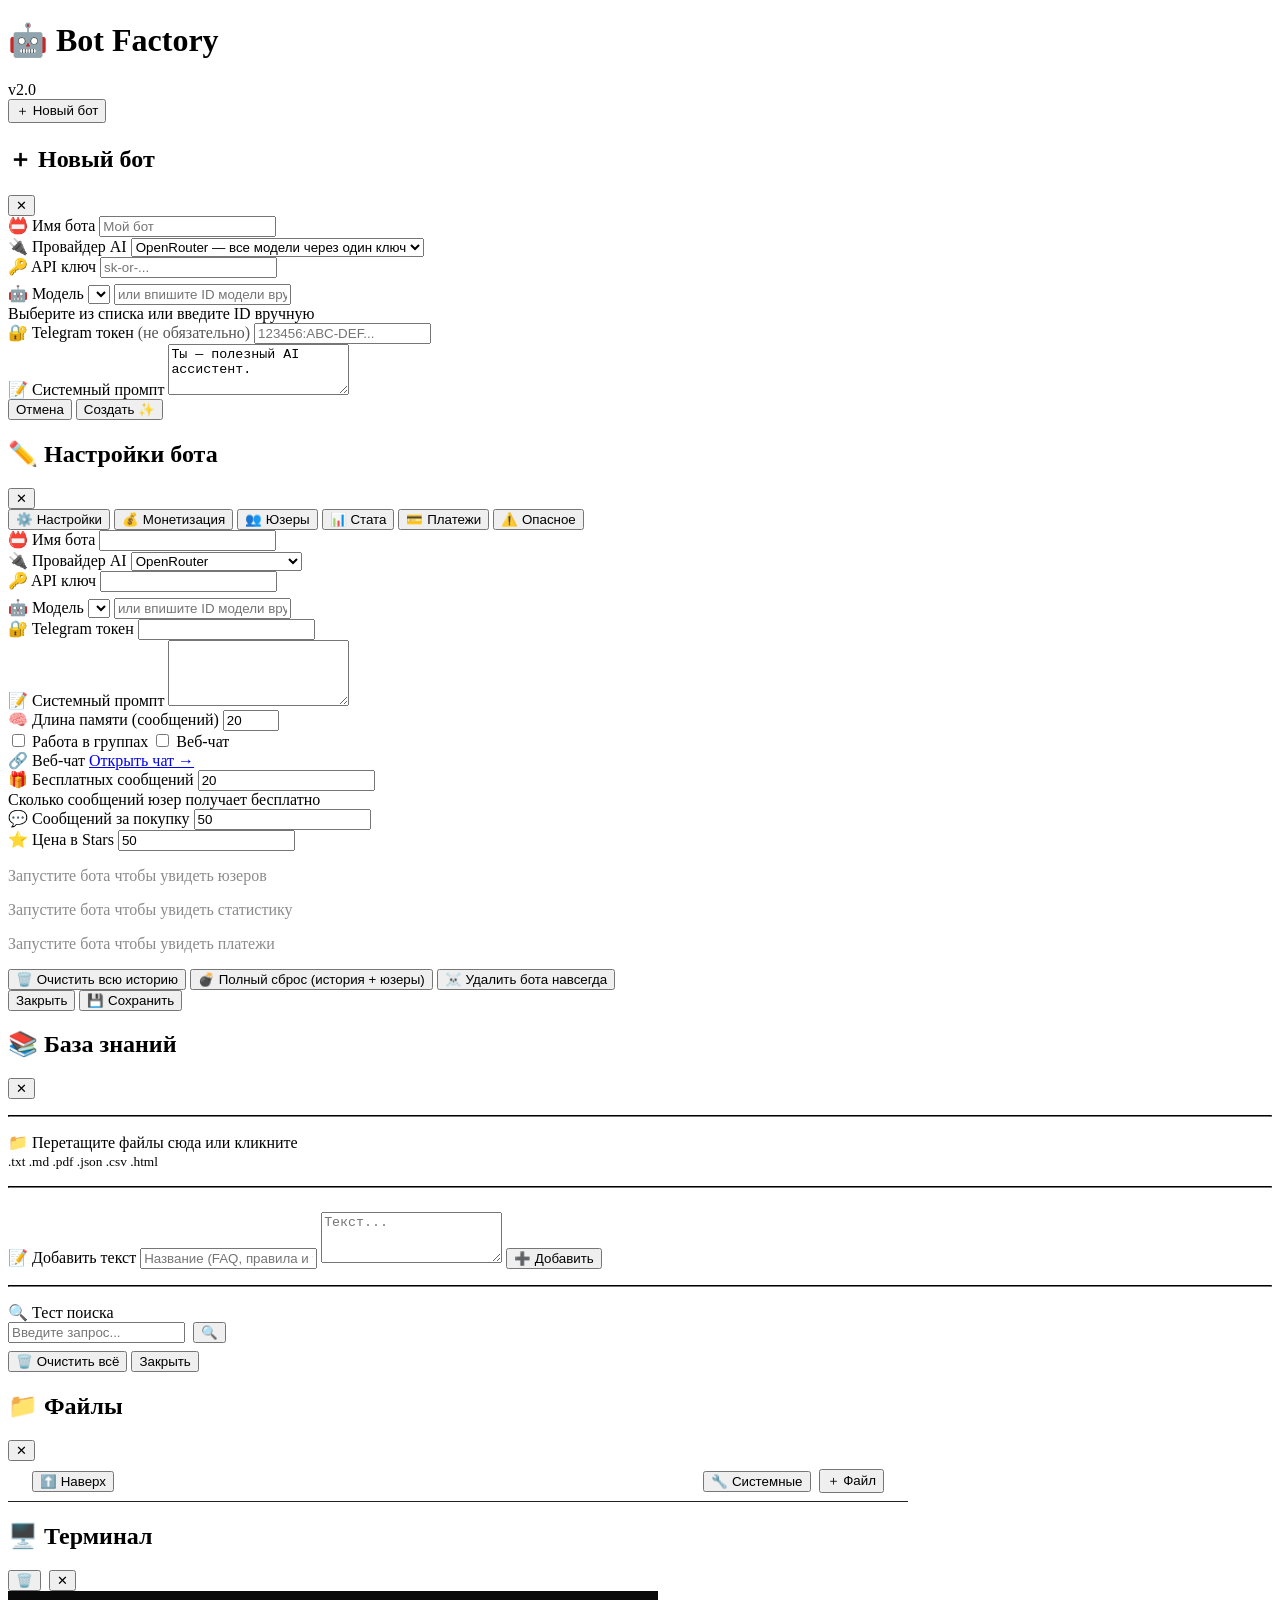
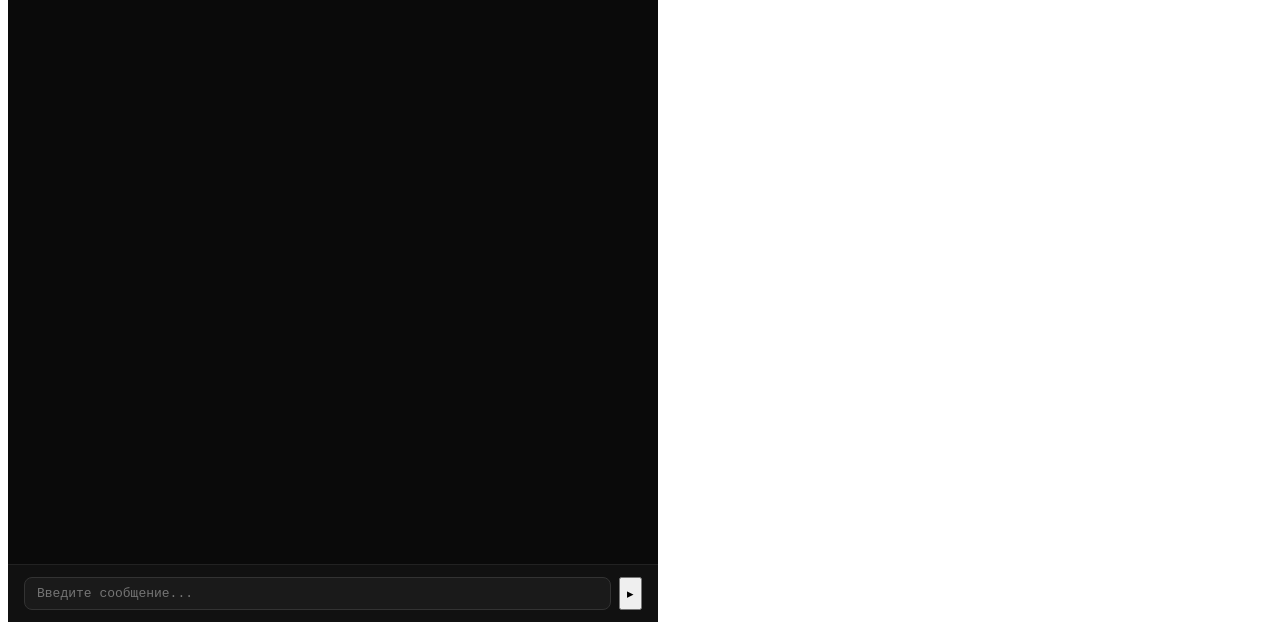
==== web/index.html @ d03a4ebe "add base terminals" ====
<!DOCTYPE html>
<html lang="ru">
<head>
    <meta charset="UTF-8">
    <meta name="viewport" content="width=device-width, initial-scale=1.0">
    <title>Bot Factory</title>
    <link rel="stylesheet" href="/static/style.css">
</head>
<body>

<!-- Шапка -->
<header class="header">
    <div class="header-left">
        <h1>🤖 Bot Factory</h1>
        <span class="version">v2.0</span>
    </div>
    <button class="btn btn-primary" onclick="openCreateModal()">＋ Новый бот</button>
</header>

<!-- Сетка ботов -->
<div class="container">
    <div class="bots-grid" id="botsGrid"></div>
    <div class="empty-state" id="emptyState" style="display:none;">
        <p>🤖 Пока нет ботов</p>
        <p>Нажмите «＋ Новый бот» чтобы начать</p>
    </div>
</div>

<!-- ====================================================
     МОДАЛКА: СОЗДАНИЕ БОТА
     ==================================================== -->
<div class="modal-overlay" id="createModal">
    <div class="modal">
        <div class="modal-header">
            <h2>＋ Новый бот</h2>
            <button class="modal-close" onclick="closeModal('createModal')">✕</button>
        </div>
        <div class="modal-body">
            <div class="form-group">
                <label>📛 Имя бота</label>
                <input type="text" id="newName" placeholder="Мой бот">
            </div>
            <div class="form-group">
                <label>🔌 Провайдер AI</label>
                <select id="newProvider" onchange="onProviderChange('new')">
                    <option value="openrouter">OpenRouter — все модели через один ключ</option>
                    <option value="openai">OpenAI — прямой (GPT-4)</option>
                    <option value="anthropic">Anthropic — прямой (Claude)</option>
                    <option value="deepseek">DeepSeek — прямой</option>
                    <option value="xai">xAI — прямой (Grok)</option>
                    <option value="google">Google AI Studio (Gemini) ⚠️VPN</option>
                    <option value="custom">Свой API (OpenAI-совместимый)</option>
                </select>
            </div>
            <div class="form-group" id="newCustomUrlGroup" style="display:none;">
                <label>🔗 Base URL</label>
                <input type="text" id="newCustomUrl" placeholder="https://your-api.com/v1">
            </div>
            <div class="form-group">
                <label>🔑 API ключ</label>
                <input type="password" id="newApiKey" placeholder="sk-or-...">
            </div>
            <div class="form-group">
                <label>🤖 Модель</label>
                <select id="newModel"></select>
                <input type="text" id="newModelManual" placeholder="или впишите ID модели вручную" style="margin-top:6px;">
                <div class="form-hint">Выберите из списка или введите ID вручную</div>
            </div>
            <div class="form-group">
                <label>🔐 Telegram токен <span style="color:#555;">(не обязательно)</span></label>
                <input type="text" id="newToken" placeholder="123456:ABC-DEF...">
            </div>
            <div class="form-group">
                <label>📝 Системный промпт</label>
                <textarea id="newPrompt" rows="3">Ты — полезный AI ассистент.</textarea>
            </div>
        </div>
        <div class="modal-footer">
            <button class="btn btn-ghost" onclick="closeModal('createModal')">Отмена</button>
            <button class="btn btn-primary" onclick="createBot()">Создать ✨</button>
        </div>
    </div>
</div>

<!-- ====================================================
     МОДАЛКА: РЕДАКТИРОВАНИЕ БОТА
     ==================================================== -->
<div class="modal-overlay" id="editModal">
    <div class="modal modal-wide">
        <div class="modal-header">
            <h2 id="editTitle">✏️ Настройки бота</h2>
            <button class="modal-close" onclick="closeModal('editModal')">✕</button>
        </div>

        <!-- табы -->
        <div class="tabs" id="editTabs">
            <button class="tab active" data-tab="settings" onclick="switchTab('settings')">⚙️ Настройки</button>
            <button class="tab" data-tab="monetization" onclick="switchTab('monetization')">💰 Монетизация</button>
            <button class="tab" data-tab="users" onclick="switchTab('users')">👥 Юзеры</button>
            <button class="tab" data-tab="stats" onclick="switchTab('stats')">📊 Стата</button>
            <button class="tab" data-tab="payments" onclick="switchTab('payments')">💳 Платежи</button>
            <button class="tab" data-tab="danger" onclick="switchTab('danger')">⚠️ Опасное</button>
        </div>

        <!-- ТАБ: НАСТРОЙКИ -->
        <div class="tab-content active" id="tab-settings">
            <div class="form-group">
                <label>📛 Имя бота</label>
                <input type="text" id="editName">
            </div>
            <div class="form-group">
                <label>🔌 Провайдер AI</label>
                <select id="editProvider" onchange="onProviderChange('edit')">
                    <option value="openrouter">OpenRouter</option>
                    <option value="openai">OpenAI</option>
                    <option value="anthropic">Anthropic</option>
                    <option value="deepseek">DeepSeek</option>
                    <option value="xai">xAI (Grok)</option>
                    <option value="google">Google AI Studio ⚠️VPN</option>
                    <option value="custom">Свой API</option>
                </select>
            </div>
            <div class="form-group" id="editCustomUrlGroup" style="display:none;">
                <label>🔗 Base URL</label>
                <input type="text" id="editCustomUrl" placeholder="https://your-api.com/v1">
            </div>
            <div class="form-group">
                <label>🔑 API ключ</label>
                <input type="password" id="editApiKey">
            </div>
            <div class="form-group">
                <label>🤖 Модель</label>
                <select id="editModel"></select>
                <input type="text" id="editModelManual" placeholder="или впишите ID модели вручную" style="margin-top:6px;">
            </div>
            <div class="form-group">
                <label>🔐 Telegram токен</label>
                <input type="text" id="editToken">
            </div>
            <div class="form-group">
                <label>📝 Системный промпт</label>
                <textarea id="editPrompt" rows="4"></textarea>
            </div>
            <div class="form-group">
                <label>🧠 Длина памяти (сообщений)</label>
                <input type="number" id="editMaxHistory" min="1" max="100" value="20">
            </div>
            <div class="form-row">
                <label class="toggle-label">
                    <input type="checkbox" id="editGroups">
                    <span class="toggle-slider"></span>
                    Работа в группах
                </label>
                <label class="toggle-label">
                    <input type="checkbox" id="editWebChat">
                    <span class="toggle-slider"></span>
                    Веб-чат
                </label>
            </div>
            <div class="form-group">
                <label>🔗 Веб-чат</label>
                <a id="webChatLink" href="#" target="_blank" class="web-chat-link">Открыть чат →</a>
            </div>
        </div>

        <!-- ТАБ: МОНЕТИЗАЦИЯ -->
        <div class="tab-content" id="tab-monetization">
            <div class="form-group">
                <label>🎁 Бесплатных сообщений</label>
                <input type="number" id="editFreeMessages" min="0" value="20">
                <div class="form-hint">Сколько сообщений юзер получает бесплатно</div>
            </div>
            <div class="form-group">
                <label>💬 Сообщений за покупку</label>
                <input type="number" id="editMsgPerPurchase" min="1" value="50">
            </div>
            <div class="form-group">
                <label>⭐ Цена в Stars</label>
                <input type="number" id="editStarsPrice" min="1" value="50">
            </div>
        </div>

        <!-- ТАБ: ЮЗЕРЫ -->
        <div class="tab-content" id="tab-users">
            <div id="usersContent">
                <p style="color:#8b8b8b;">Запустите бота чтобы увидеть юзеров</p>
            </div>
        </div>

        <!-- ТАБ: СТАТИСТИКА -->
        <div class="tab-content" id="tab-stats">
            <div class="stats-grid" id="statsGrid">
                <p style="color:#8b8b8b;">Запустите бота чтобы увидеть статистику</p>
            </div>
        </div>

        <!-- ТАБ: ПЛАТЕЖИ -->
        <div class="tab-content" id="tab-payments">
            <div id="paymentsTable">
                <p style="color:#8b8b8b;">Запустите бота чтобы увидеть платежи</p>
            </div>
        </div>

        <!-- ТАБ: ОПАСНАЯ ЗОНА -->
        <div class="tab-content" id="tab-danger">
            <div class="danger-zone">
                <button class="btn btn-danger" onclick="clearHistory()">🗑️ Очистить всю историю</button>
                <button class="btn btn-danger" onclick="resetBot()">💣 Полный сброс (история + юзеры)</button>
                <button class="btn btn-danger" onclick="deleteBot()">☠️ Удалить бота навсегда</button>
            </div>
        </div>

        <div class="modal-footer">
            <button class="btn btn-ghost" onclick="closeModal('editModal')">Закрыть</button>
            <button class="btn btn-primary" onclick="saveBot()">💾 Сохранить</button>
        </div>
    </div>
</div>

<!-- ====================================================
     МОДАЛКА: БАЗА ЗНАНИЙ (RAG)
     ==================================================== -->
<div class="modal-overlay" id="knowledgeModal">
    <div class="modal modal-wide">
        <div class="modal-header">
            <h2 id="knowledgeTitle">📚 База знаний</h2>
            <button class="modal-close" onclick="closeModal('knowledgeModal')">✕</button>
        </div>
        <div class="modal-body">
            <div id="knowledgeList"></div>

            <hr style="border-color:#222; margin:16px 0;">

            <div class="upload-zone" ondrop="handleDrop(event)" ondragover="event.preventDefault()" onclick="triggerFileUpload()">
                📁 Перетащите файлы сюда или кликните
                <br><small>.txt .md .pdf .json .csv .html</small>
                <input type="file" id="knowledgeFileInput" multiple hidden accept=".txt,.md,.pdf,.json,.csv,.html" onchange="handleFileUpload(event)">
            </div>

            <hr style="border-color:#222; margin:16px 0;">

            <div class="form-group">
                <label>📝 Добавить текст</label>
                <input type="text" id="knowledgeTextName" placeholder="Название (FAQ, правила и т.д.)">
                <textarea id="knowledgeTextContent" rows="3" placeholder="Текст..." style="margin-top:8px;"></textarea>
                <button class="btn btn-primary btn-sm" onclick="addKnowledgeText()" style="margin-top:8px;">➕ Добавить</button>
            </div>

            <hr style="border-color:#222; margin:16px 0;">

            <div class="form-group">
                <label>🔍 Тест поиска</label>
                <div style="display:flex; gap:8px;">
                    <input type="text" id="knowledgeSearchQuery" placeholder="Введите запрос...">
                    <button class="btn btn-ghost btn-sm" onclick="testSearch()">🔍</button>
                </div>
                <div id="knowledgeSearchResults" style="margin-top:8px;"></div>
            </div>
        </div>
        <div class="modal-footer">
            <button class="btn btn-danger btn-sm" onclick="clearKnowledge()">🗑️ Очистить всё</button>
            <button class="btn btn-ghost" onclick="closeModal('knowledgeModal')">Закрыть</button>
        </div>
    </div>
</div>

<!-- ====================================================
     МОДАЛКА: ФАЙЛОВЫЙ МЕНЕДЖЕР
     ==================================================== -->
<div class="modal-overlay" id="filesModal">
    <div class="modal modal-wide" style="max-width:900px;">
        <div class="modal-header">
            <h2 id="filesTitle">📁 Файлы</h2>
            <button class="modal-close" onclick="closeModal('filesModal')">✕</button>
        </div>

        <!-- навигация -->
        <div style="padding:8px 24px; display:flex; gap:8px; align-items:center; border-bottom:1px solid #222;">
            <button class="btn btn-ghost btn-sm" onclick="filesGoUp()">⬆️ Наверх</button>
            <span id="filesPath" style="color:#555; font-size:12px; flex:1;"></span>
            <button class="btn btn-ghost btn-sm" onclick="filesToggleSystem()">🔧 Системные</button>
            <button class="btn btn-primary btn-sm" onclick="filesNewFile()">＋ Файл</button>
        </div>

        <div class="modal-body" style="padding:0;">
            <!-- список файлов -->
            <div id="filesList" style="max-height:300px; overflow-y:auto;"></div>

            <!-- редактор -->
            <div id="fileEditor" style="display:none; border-top:1px solid #222;">
                <div style="padding:8px 16px; display:flex; justify-content:space-between; align-items:center; background:#111;">
                    <span id="fileEditorName" style="color:#646cff; font-size:13px; font-weight:600;"></span>
                    <div style="display:flex; gap:8px;">
                        <button class="btn btn-ghost btn-sm" onclick="fileEditorClose()">✕ Закрыть</button>
                        <button class="btn btn-primary btn-sm" id="fileEditorSaveBtn" onclick="fileEditorSave()">💾 Сохранить</button>
                    </div>
                </div>
                <textarea id="fileEditorContent" style="
                    width:100%; min-height:300px; max-height:500px;
                    background:#0a0a0a; color:#e0e0e0; border:none;
                    padding:12px 16px; font-family:'Fira Code',monospace; font-size:13px;
                    line-height:1.6; resize:vertical; outline:none;
                    tab-size:4;
                "></textarea>
            </div>
        </div>
    </div>
</div>

<!-- ====================================================
     МОДАЛКА: ТЕРМИНАЛ (чат с ботом в панели)
     ==================================================== -->
<div class="modal-overlay" id="terminalModal">
    <div class="modal" style="max-width:650px; height:80vh; display:flex; flex-direction:column;">
        <div class="modal-header" style="flex-shrink:0;">
            <h2 id="terminalTitle">🖥️ Терминал</h2>
            <div style="display:flex; gap:8px; align-items:center;">
                <button class="btn btn-ghost btn-sm" onclick="terminalClear()">🗑️</button>
                <button class="modal-close" onclick="closeModal('terminalModal')">✕</button>
            </div>
        </div>

        <!-- сообщения -->
        <div id="terminalMessages" style="
            flex:1; overflow-y:auto; padding:12px 16px;
            font-family:'Fira Code',monospace; font-size:13px;
            background:#0a0a0a; line-height:1.6;
        "></div>

        <!-- ввод -->
        <div style="padding:12px 16px; border-top:1px solid #222; display:flex; gap:8px; flex-shrink:0; background:#111;">
            <input type="text" id="terminalInput" placeholder="Введите сообщение..."
                   onkeydown="if(event.key==='Enter')terminalSend()"
                   style="flex:1; padding:8px 12px; border-radius:8px; border:1px solid #333;
                          background:#1a1a1a; color:#fff; font-family:'Fira Code',monospace; font-size:13px;">
            <button class="btn btn-primary btn-sm" onclick="terminalSend()">▸</button>
        </div>
    </div>
</div>

<!-- Тосты -->
<div class="toasts" id="toasts"></div>

<script src="/static/app.js"></script>

</body>
</html>
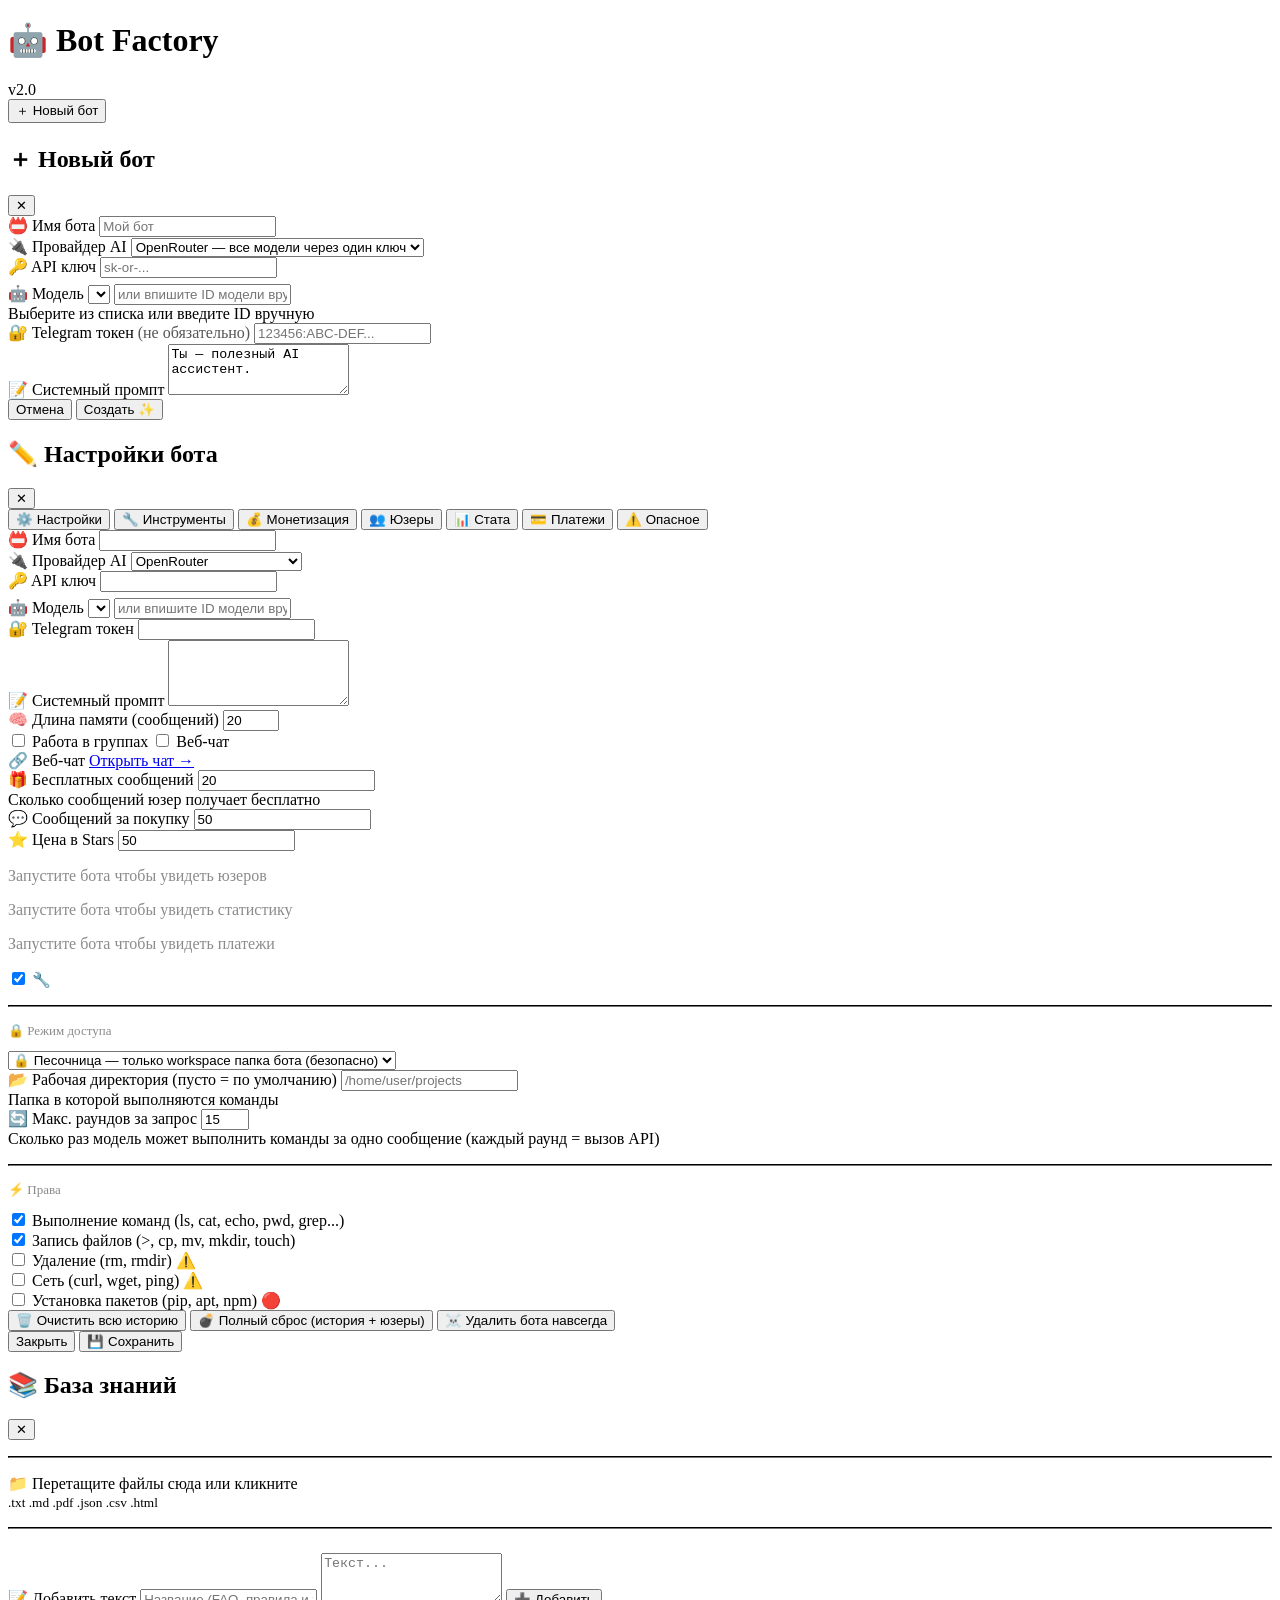
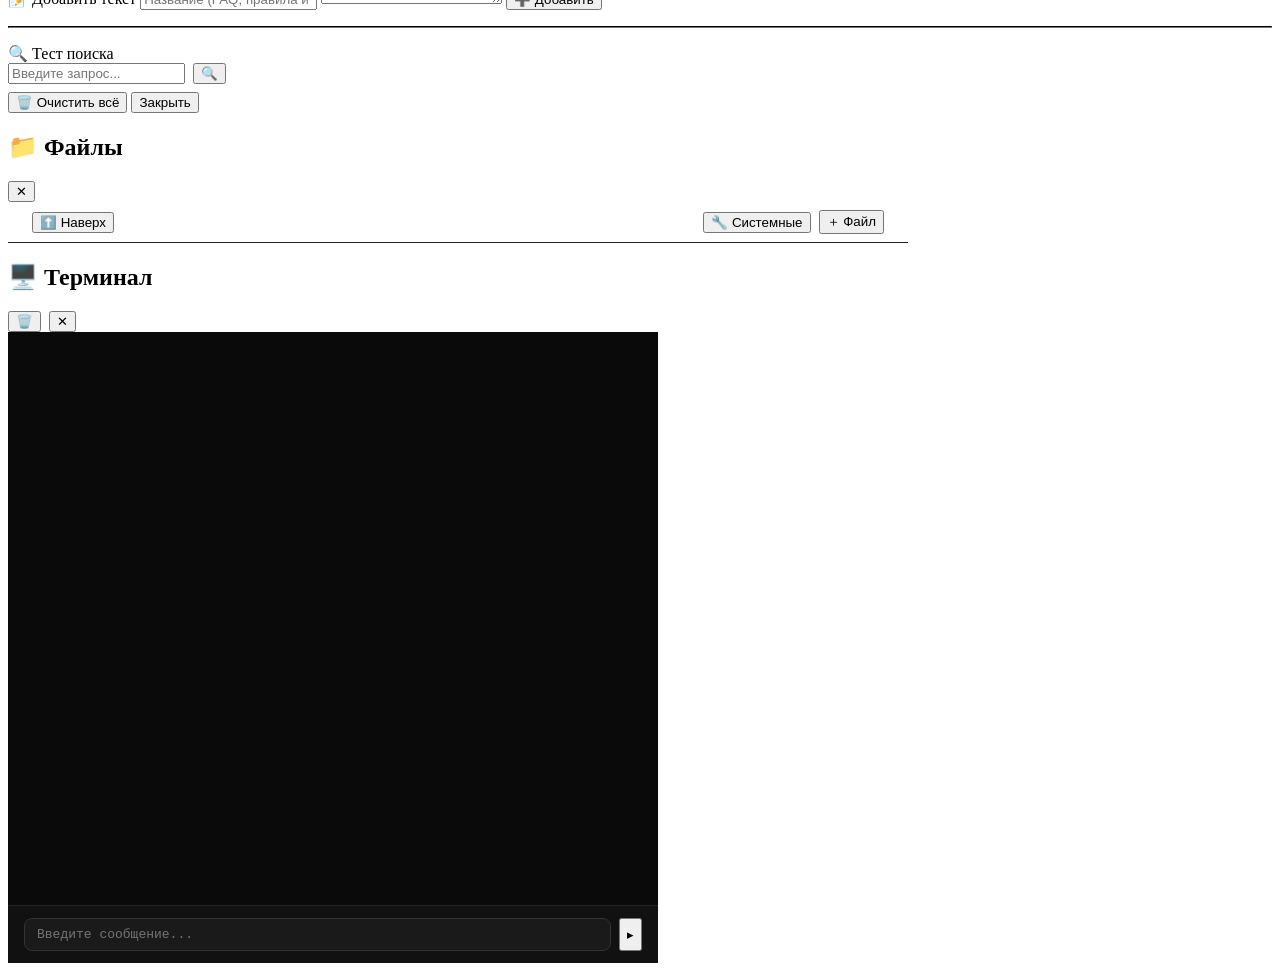
==== commit 1e01343a: "v2.1: AI агент с bash терминалом, файловый менеджер, режимы доступа" ====
--- a/web/index.html
+++ b/web/index.html
@@ -95,6 +95,7 @@
         <!-- табы -->
         <div class="tabs" id="editTabs">
             <button class="tab active" data-tab="settings" onclick="switchTab('settings')">⚙️ Настройки</button>
+            <button class="tab" data-tab="tools" onclick="switchTab('tools')">🔧 Инструменты</button>
             <button class="tab" data-tab="monetization" onclick="switchTab('monetization')">💰 Монетизация</button>
             <button class="tab" data-tab="users" onclick="switchTab('users')">👥 Юзеры</button>
             <button class="tab" data-tab="stats" onclick="switchTab('stats')">📊 Стата</button>
@@ -198,6 +199,80 @@
         <div class="tab-content" id="tab-payments">
             <div id="paymentsTable">
                 <p style="color:#8b8b8b;">Запустите бота чтобы увидеть платежи</p>
+            </div>
+        </div>
+
+                <!-- ТАБ: ИНСТРУМЕНТЫ -->
+        <div class="tab-content" id="tab-tools">
+            <div class="form-group">
+                <label class="toggle-label" style="font-size:15px; color:#fff;">
+                    <input type="checkbox" id="editToolsEnabled" checked>
+                    <span class="toggle-slider"></span>
+                    🔧 Терминал — выполнение bash команд
+                </label>
+            </div>
+
+            <hr style="border-color:#222; margin:16px 0;">
+            <p style="color:#8b8b8b; font-size:13px; margin-bottom:12px;">🔒 Режим доступа</p>
+
+            <div class="form-group">
+                <select id="editAccessMode">
+                    <option value="sandbox">🔒 Песочница — только workspace папка бота (безопасно)</option>
+                    <option value="project">📁 Проект — папка bot-factory</option>
+                    <option value="full">🖥️ Полный доступ — весь ПК (для ассистента)</option>
+                    <option value="custom">📌 Кастомный — указать папки вручную</option>
+                </select>
+            </div>
+
+            <div class="form-group">
+                <label>📂 Рабочая директория (пусто = по умолчанию)</label>
+                <input type="text" id="editWorkingDirectory" placeholder="/home/user/projects">
+                <div class="form-hint">Папка в которой выполняются команды</div>
+            </div>
+
+            <div class="form-group">
+                <label>🔄 Макс. раундов за запрос</label>
+                <input type="number" id="editMaxToolRounds" value="15" min="1" max="50">
+                <div class="form-hint">Сколько раз модель может выполнить команды за одно сообщение (каждый раунд = вызов API)</div>
+            </div>
+
+            <hr style="border-color:#222; margin:16px 0;">
+            <p style="color:#8b8b8b; font-size:13px; margin-bottom:12px;">⚡ Права</p>
+
+            <div class="tool-row">
+                <label class="toggle-label">
+                    <input type="checkbox" id="perm_execute_commands" checked>
+                    <span class="toggle-slider"></span>
+                    Выполнение команд (ls, cat, echo, pwd, grep...)
+                </label>
+            </div>
+            <div class="tool-row">
+                <label class="toggle-label">
+                    <input type="checkbox" id="perm_write_files" checked>
+                    <span class="toggle-slider"></span>
+                    Запись файлов (>, cp, mv, mkdir, touch)
+                </label>
+            </div>
+            <div class="tool-row">
+                <label class="toggle-label">
+                    <input type="checkbox" id="perm_delete_files">
+                    <span class="toggle-slider"></span>
+                    Удаление (rm, rmdir) ⚠️
+                </label>
+            </div>
+            <div class="tool-row">
+                <label class="toggle-label">
+                    <input type="checkbox" id="perm_network">
+                    <span class="toggle-slider"></span>
+                    Сеть (curl, wget, ping) ⚠️
+                </label>
+            </div>
+            <div class="tool-row">
+                <label class="toggle-label">
+                    <input type="checkbox" id="perm_install_packages">
+                    <span class="toggle-slider"></span>
+                    Установка пакетов (pip, apt, npm) 🔴
+                </label>
             </div>
         </div>
 
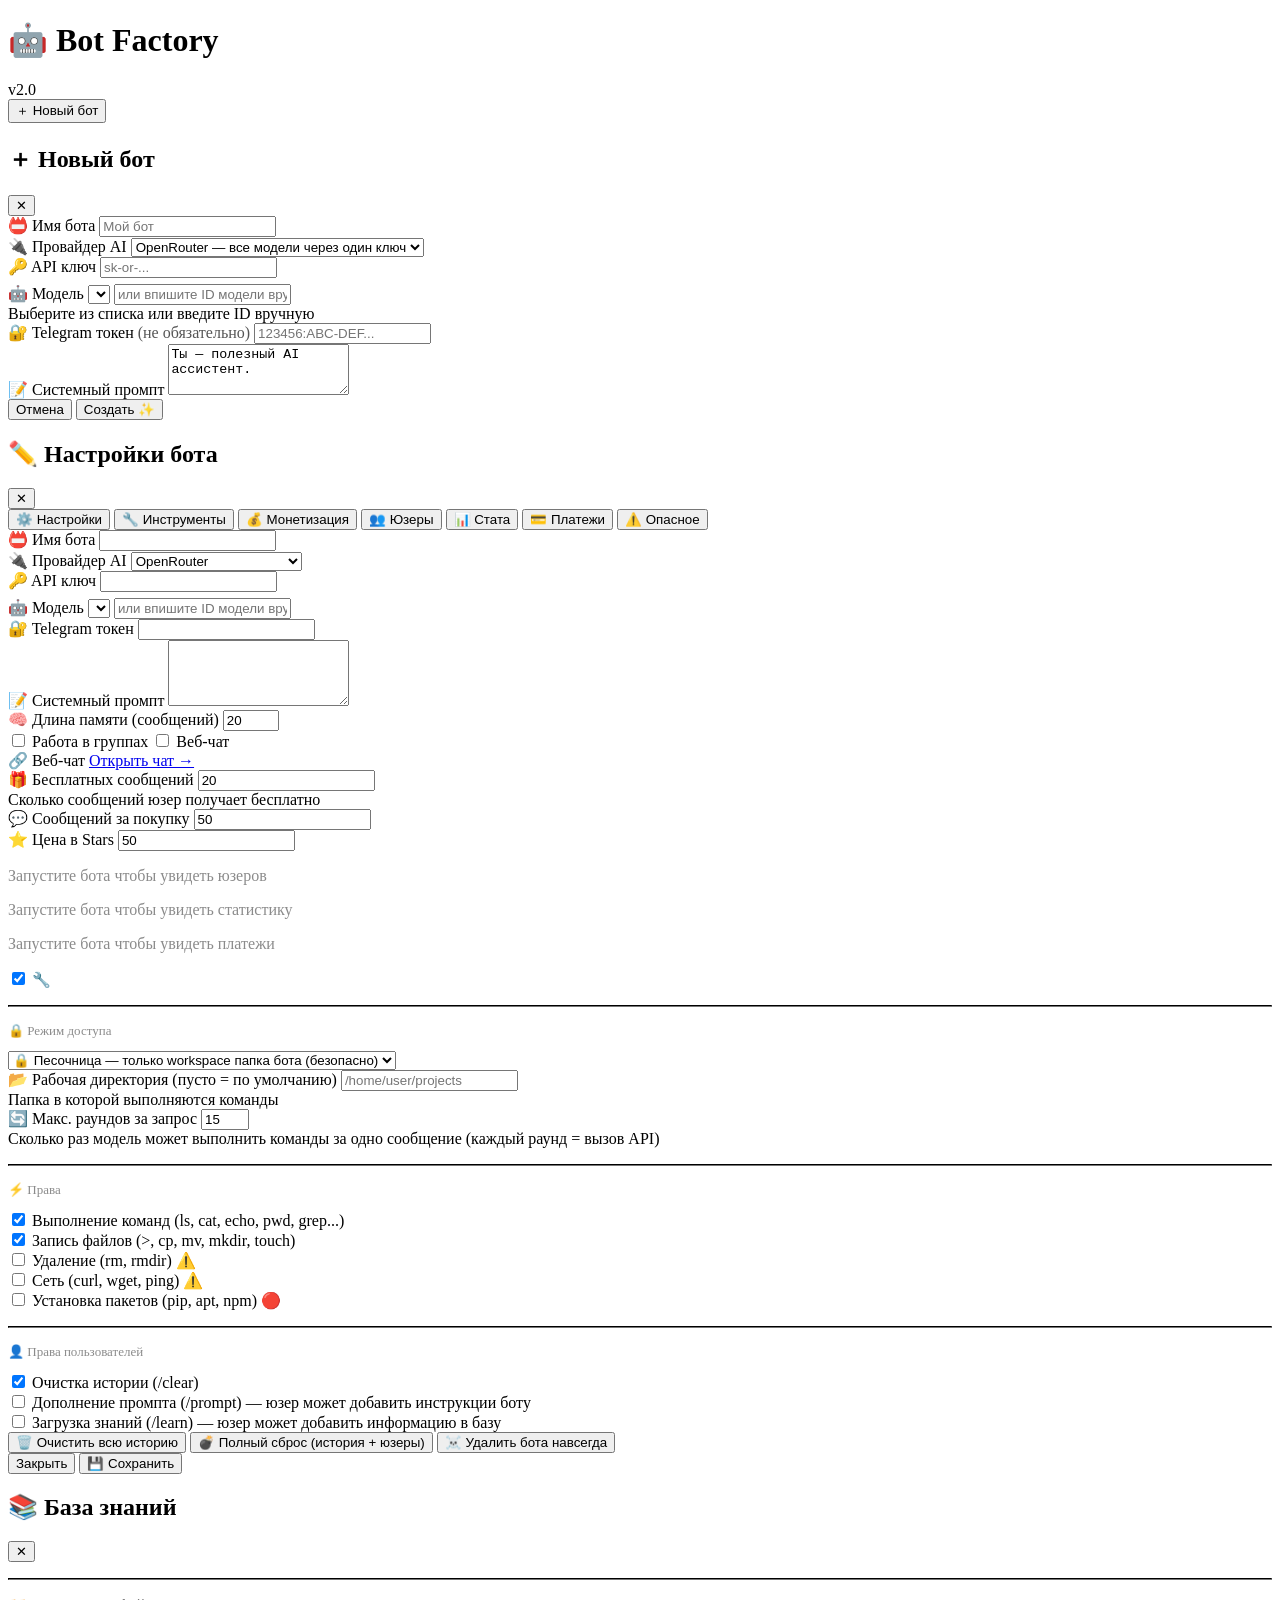
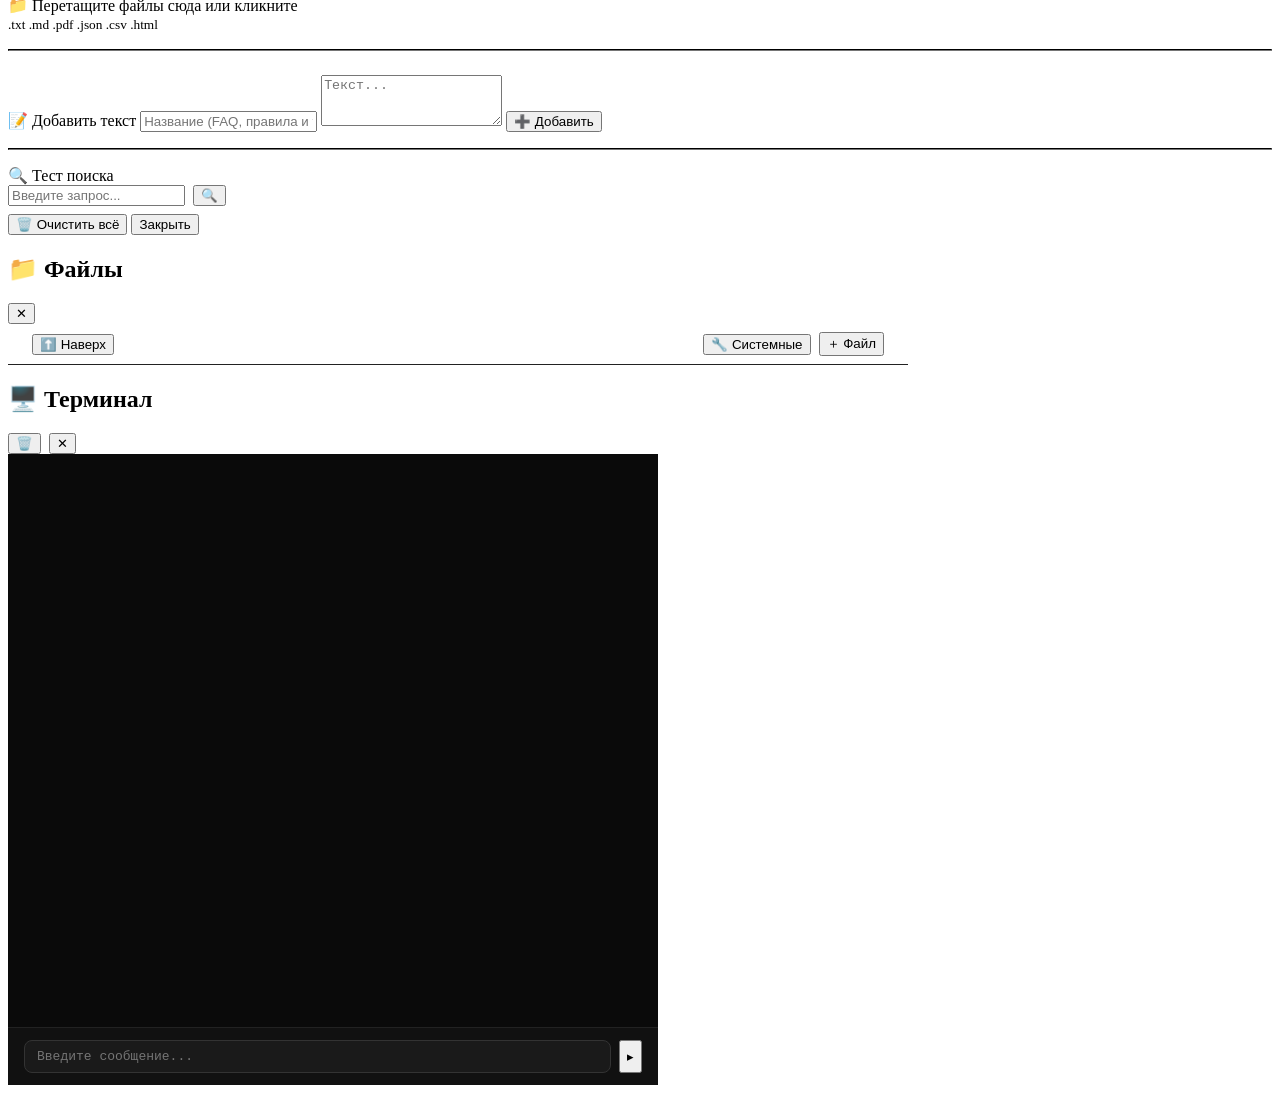
==== commit 538b4b33: "client sis prompt and knowlege" ====
--- a/web/index.html
+++ b/web/index.html
@@ -272,6 +272,30 @@
                     <input type="checkbox" id="perm_install_packages">
                     <span class="toggle-slider"></span>
                     Установка пакетов (pip, apt, npm) 🔴
+                </label>
+            </div>
+             <hr style="border-color:#222; margin:16px 0;">
+            <p style="color:#8b8b8b; font-size:13px; margin-bottom:12px;">👤 Права пользователей</p>
+
+            <div class="tool-row">
+                <label class="toggle-label">
+                    <input type="checkbox" id="perm_user_can_clear_history" checked>
+                    <span class="toggle-slider"></span>
+                    Очистка истории (/clear)
+                </label>
+            </div>
+            <div class="tool-row">
+                <label class="toggle-label">
+                    <input type="checkbox" id="perm_user_can_add_prompt">
+                    <span class="toggle-slider"></span>
+                    Дополнение промпта (/prompt) — юзер может добавить инструкции боту
+                </label>
+            </div>
+            <div class="tool-row">
+                <label class="toggle-label">
+                    <input type="checkbox" id="perm_user_can_add_knowledge">
+                    <span class="toggle-slider"></span>
+                    Загрузка знаний (/learn) — юзер может добавить информацию в базу
                 </label>
             </div>
         </div>
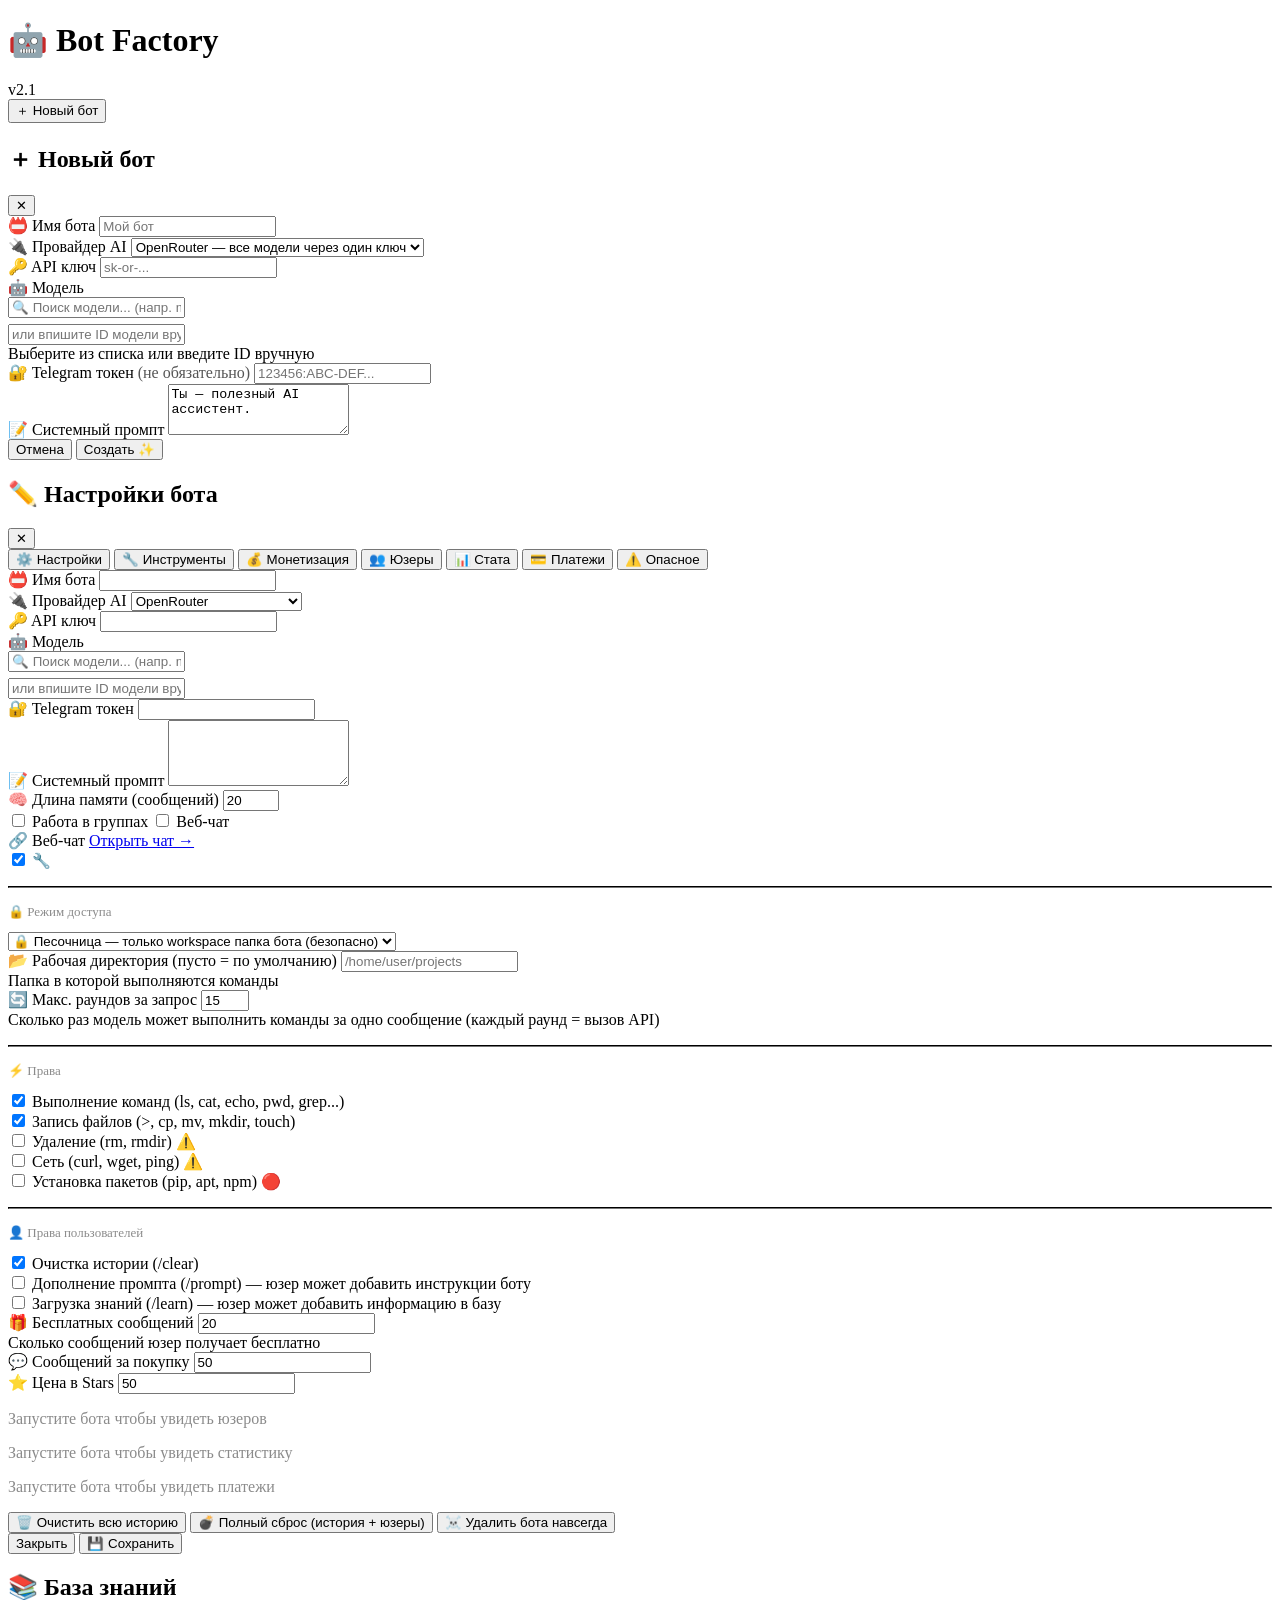
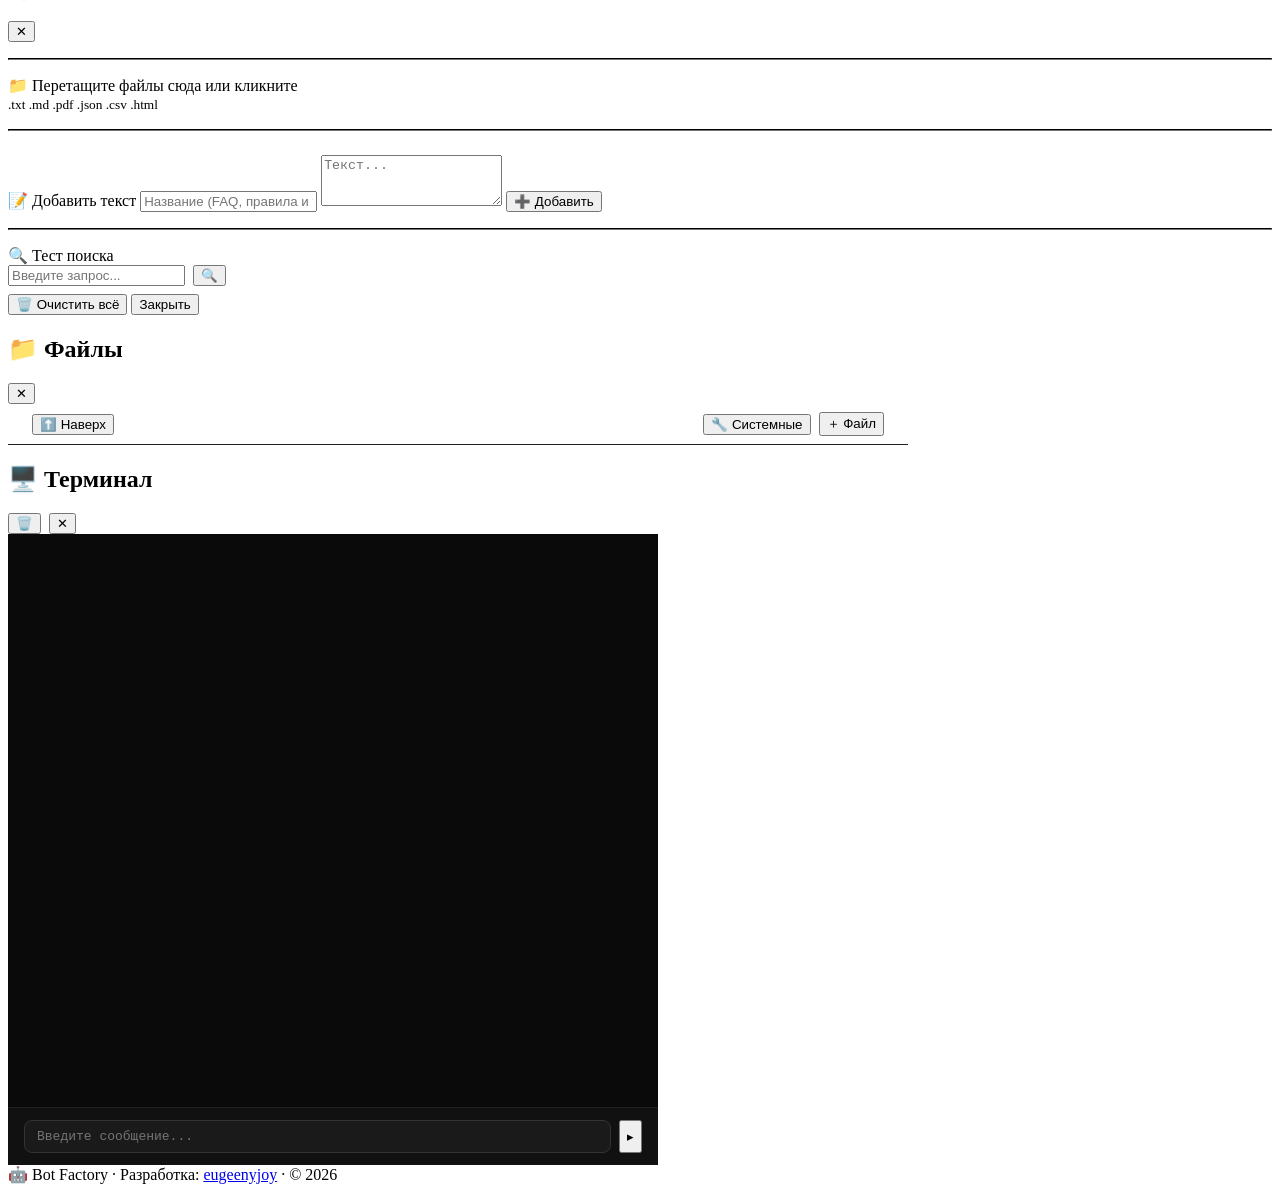
==== commit 626e0c98: "model search + footer" ====
--- a/web/index.html
+++ b/web/index.html
@@ -12,7 +12,7 @@
 <header class="header">
     <div class="header-left">
         <h1>🤖 Bot Factory</h1>
-        <span class="version">v2.0</span>
+        <span class="version">v2.1</span>
     </div>
     <button class="btn btn-primary" onclick="openCreateModal()">＋ Новый бот</button>
 </header>
@@ -62,7 +62,16 @@
             </div>
             <div class="form-group">
                 <label>🤖 Модель</label>
-                <select id="newModel"></select>
+                <div class="model-search-wrap" id="newModelWrap">
+                    <input type="text" id="newModelSearch" class="model-search-input"
+                           placeholder="🔍 Поиск модели... (напр. mistral, gpt, claude)"
+                           autocomplete="off"
+                           onfocus="modelSearchOpen('new')"
+                           oninput="modelSearchFilter('new')">
+                    <input type="hidden" id="newModelValue">
+                    <div class="model-search-selected" id="newModelSelected"></div>
+                    <div class="model-search-dropdown" id="newModelDropdown"></div>
+                </div>
                 <input type="text" id="newModelManual" placeholder="или впишите ID модели вручную" style="margin-top:6px;">
                 <div class="form-hint">Выберите из списка или введите ID вручную</div>
             </div>
@@ -131,7 +140,16 @@
             </div>
             <div class="form-group">
                 <label>🤖 Модель</label>
-                <select id="editModel"></select>
+                <div class="model-search-wrap" id="editModelWrap">
+                    <input type="text" id="editModelSearch" class="model-search-input"
+                           placeholder="🔍 Поиск модели... (напр. mistral, gpt, claude)"
+                           autocomplete="off"
+                           onfocus="modelSearchOpen('edit')"
+                           oninput="modelSearchFilter('edit')">
+                    <input type="hidden" id="editModelValue">
+                    <div class="model-search-selected" id="editModelSelected"></div>
+                    <div class="model-search-dropdown" id="editModelDropdown"></div>
+                </div>
                 <input type="text" id="editModelManual" placeholder="или впишите ID модели вручную" style="margin-top:6px;">
             </div>
             <div class="form-group">
@@ -164,51 +182,13 @@
             </div>
         </div>
 
-        <!-- ТАБ: МОНЕТИЗАЦИЯ -->
-        <div class="tab-content" id="tab-monetization">
-            <div class="form-group">
-                <label>🎁 Бесплатных сообщений</label>
-                <input type="number" id="editFreeMessages" min="0" value="20">
-                <div class="form-hint">Сколько сообщений юзер получает бесплатно</div>
-            </div>
-            <div class="form-group">
-                <label>💬 Сообщений за покупку</label>
-                <input type="number" id="editMsgPerPurchase" min="1" value="50">
-            </div>
-            <div class="form-group">
-                <label>⭐ Цена в Stars</label>
-                <input type="number" id="editStarsPrice" min="1" value="50">
-            </div>
-        </div>
-
-        <!-- ТАБ: ЮЗЕРЫ -->
-        <div class="tab-content" id="tab-users">
-            <div id="usersContent">
-                <p style="color:#8b8b8b;">Запустите бота чтобы увидеть юзеров</p>
-            </div>
-        </div>
-
-        <!-- ТАБ: СТАТИСТИКА -->
-        <div class="tab-content" id="tab-stats">
-            <div class="stats-grid" id="statsGrid">
-                <p style="color:#8b8b8b;">Запустите бота чтобы увидеть статистику</p>
-            </div>
-        </div>
-
-        <!-- ТАБ: ПЛАТЕЖИ -->
-        <div class="tab-content" id="tab-payments">
-            <div id="paymentsTable">
-                <p style="color:#8b8b8b;">Запустите бота чтобы увидеть платежи</p>
-            </div>
-        </div>
-
-                <!-- ТАБ: ИНСТРУМЕНТЫ -->
+        <!-- ТАБ: ИНСТРУМЕНТЫ -->
         <div class="tab-content" id="tab-tools">
             <div class="form-group">
                 <label class="toggle-label" style="font-size:15px; color:#fff;">
                     <input type="checkbox" id="editToolsEnabled" checked>
                     <span class="toggle-slider"></span>
-                    🔧 Терминал — выполнение bash команд
+                    <span>🔧 Терминал — выполнение bash команд</span>
                 </label>
             </div>
 
@@ -274,7 +254,8 @@
                     Установка пакетов (pip, apt, npm) 🔴
                 </label>
             </div>
-             <hr style="border-color:#222; margin:16px 0;">
+
+            <hr style="border-color:#222; margin:16px 0;">
             <p style="color:#8b8b8b; font-size:13px; margin-bottom:12px;">👤 Права пользователей</p>
 
             <div class="tool-row">
@@ -297,6 +278,44 @@
                     <span class="toggle-slider"></span>
                     Загрузка знаний (/learn) — юзер может добавить информацию в базу
                 </label>
+            </div>
+        </div>
+
+        <!-- ТАБ: МОНЕТИЗАЦИЯ -->
+        <div class="tab-content" id="tab-monetization">
+            <div class="form-group">
+                <label>🎁 Бесплатных сообщений</label>
+                <input type="number" id="editFreeMessages" min="0" value="20">
+                <div class="form-hint">Сколько сообщений юзер получает бесплатно</div>
+            </div>
+            <div class="form-group">
+                <label>💬 Сообщений за покупку</label>
+                <input type="number" id="editMsgPerPurchase" min="1" value="50">
+            </div>
+            <div class="form-group">
+                <label>⭐ Цена в Stars</label>
+                <input type="number" id="editStarsPrice" min="1" value="50">
+            </div>
+        </div>
+
+        <!-- ТАБ: ЮЗЕРЫ -->
+        <div class="tab-content" id="tab-users">
+            <div id="usersContent">
+                <p style="color:#8b8b8b;">Запустите бота чтобы увидеть юзеров</p>
+            </div>
+        </div>
+
+        <!-- ТАБ: СТАТИСТИКА -->
+        <div class="tab-content" id="tab-stats">
+            <div class="stats-grid" id="statsGrid">
+                <p style="color:#8b8b8b;">Запустите бота чтобы увидеть статистику</p>
+            </div>
+        </div>
+
+        <!-- ТАБ: ПЛАТЕЖИ -->
+        <div class="tab-content" id="tab-payments">
+            <div id="paymentsTable">
+                <p style="color:#8b8b8b;">Запустите бота чтобы увидеть платежи</p>
             </div>
         </div>
 
@@ -440,6 +459,19 @@
 <!-- Тосты -->
 <div class="toasts" id="toasts"></div>
 
+<!-- ====================================================
+     ФУТЕР
+     ==================================================== -->
+<footer class="footer">
+    <div class="footer-content">
+        <span>🤖 Bot Factory</span>
+        <span class="footer-separator">·</span>
+        <span>Разработка: <a href="https://eugeenyjoy.ru" target="_blank" rel="noopener noreferrer" class="footer-link">eugeenyjoy</a></span>
+        <span class="footer-separator">·</span>
+        <span class="footer-copy">© 2026</span>
+    </div>
+</footer>
+
 <script src="/static/app.js"></script>
 
 </body>
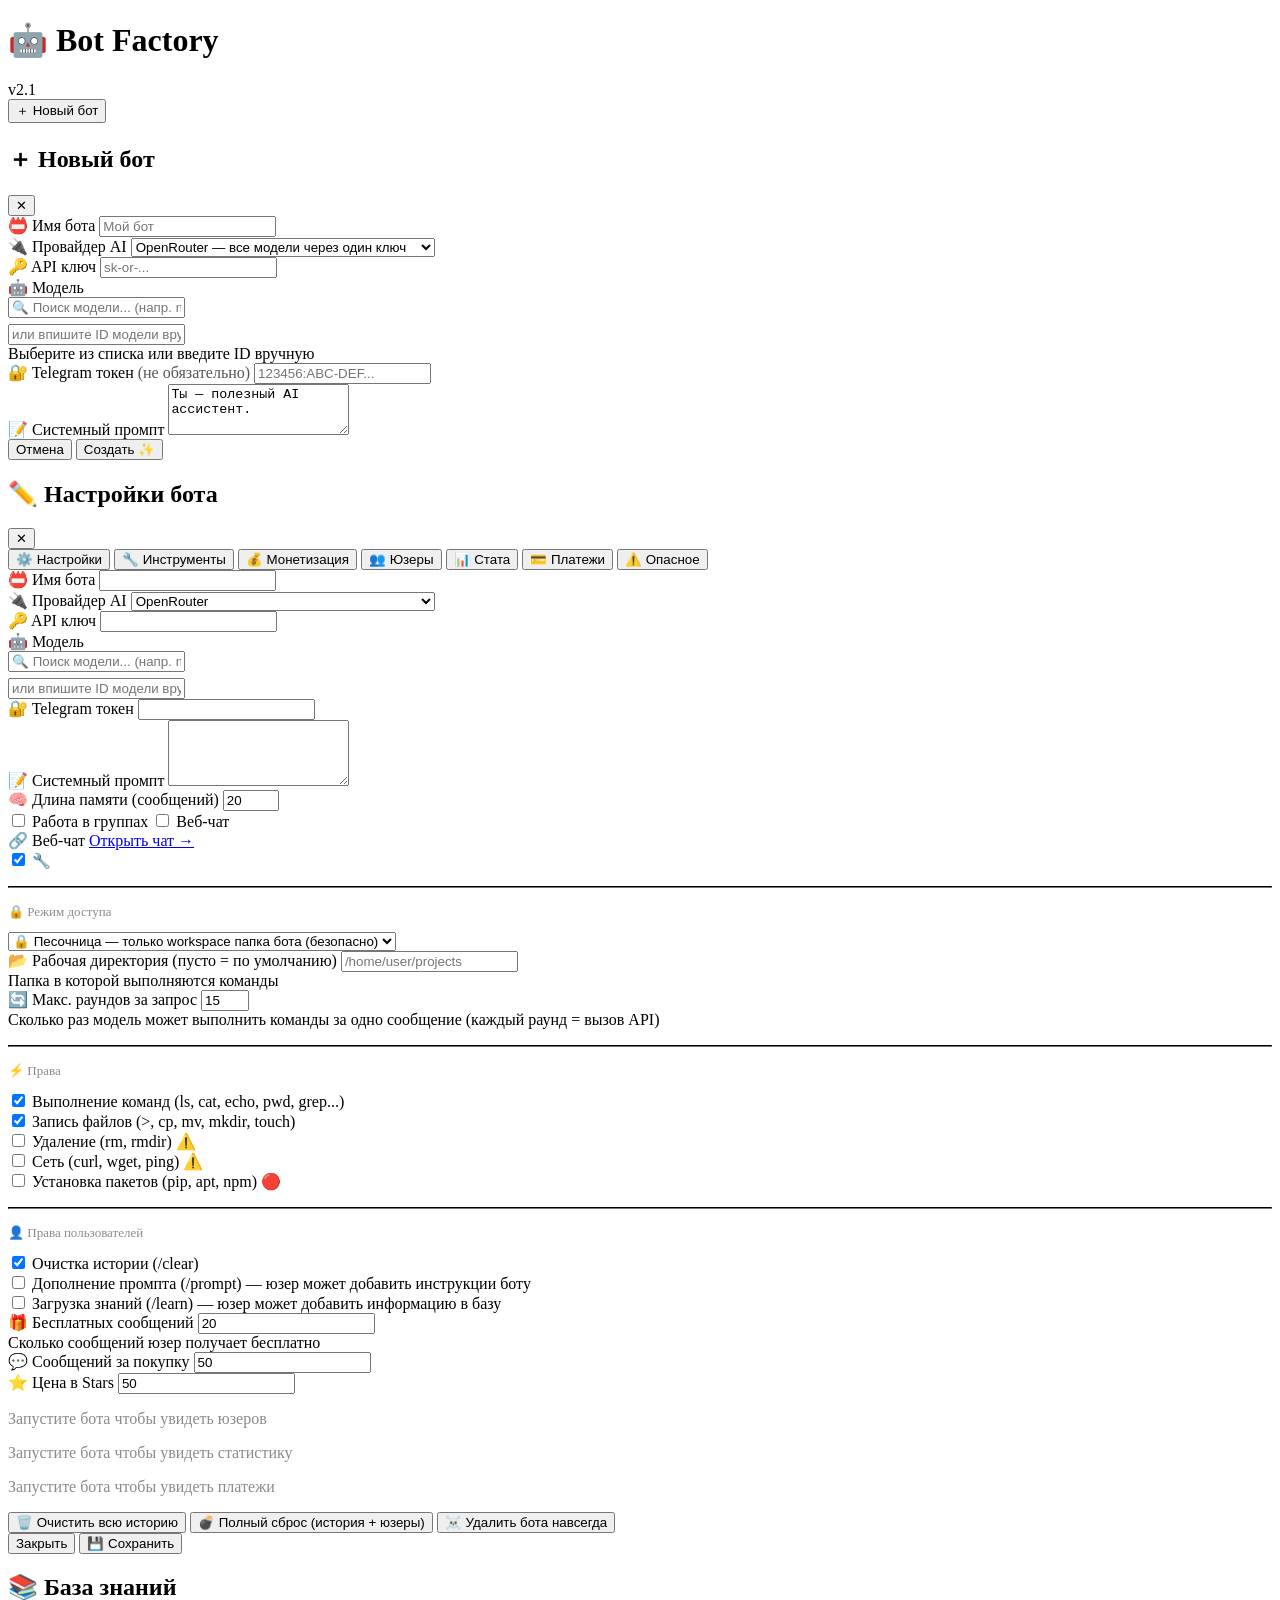
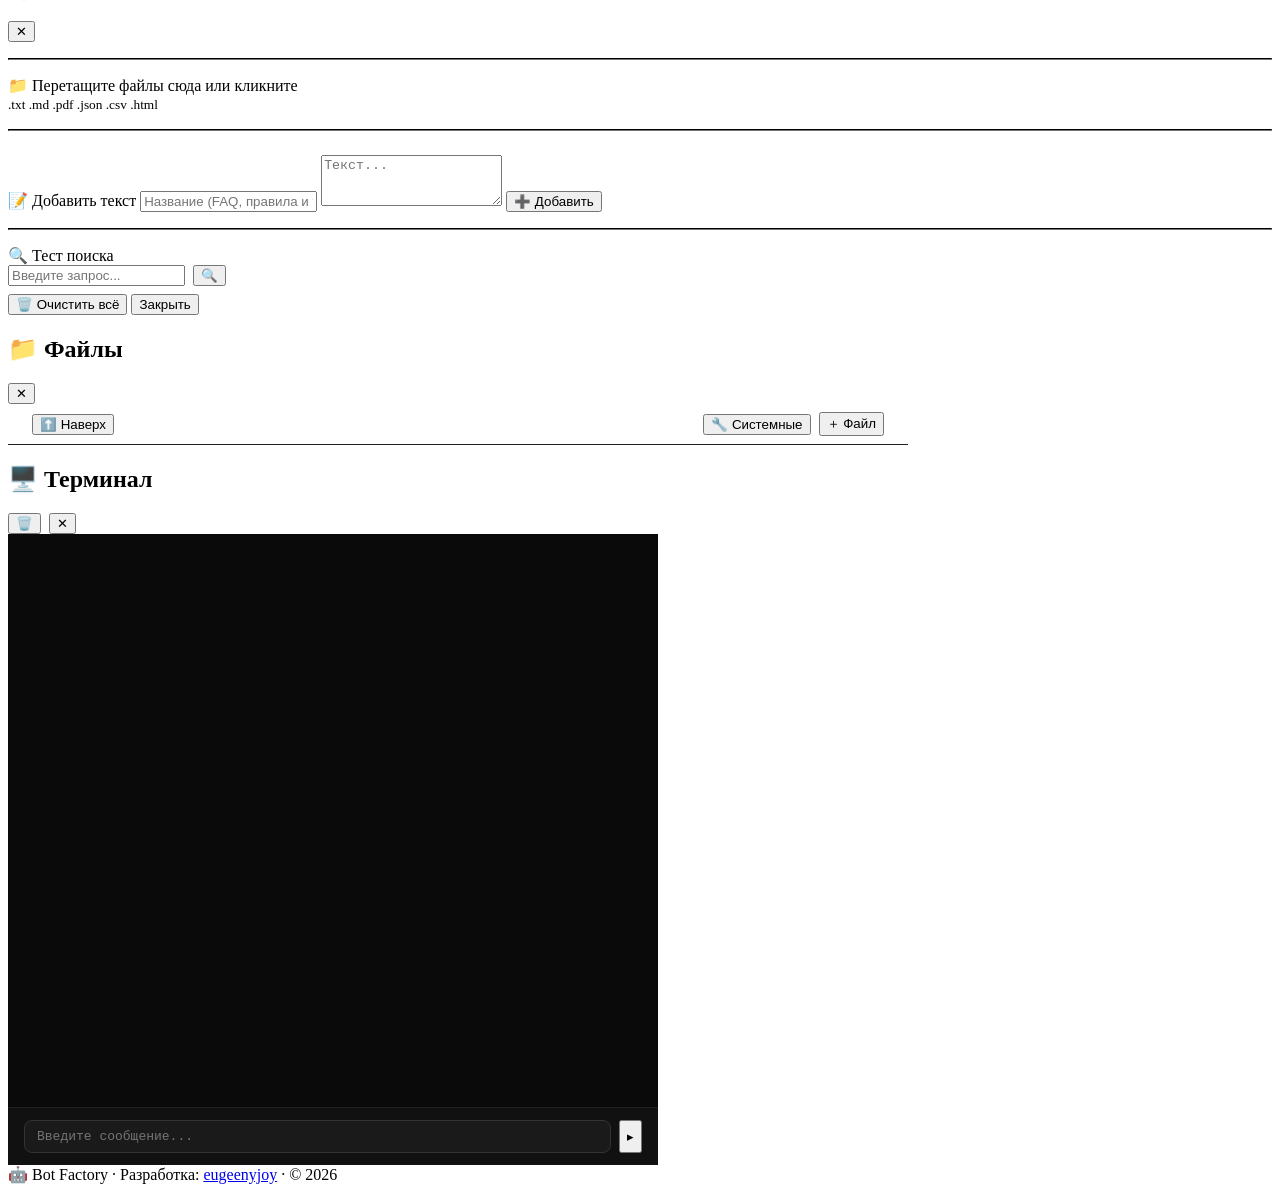
==== commit 7692ec31: "add local models" ====
--- a/web/index.html
+++ b/web/index.html
@@ -50,15 +50,23 @@
                     <option value="xai">xAI — прямой (Grok)</option>
                     <option value="google">Google AI Studio (Gemini) ⚠️VPN</option>
                     <option value="custom">Свой API (OpenAI-совместимый)</option>
+                    <option value="local">🖥️ Local (Ollama) — бесплатно, на вашем ПК</option>
                 </select>
             </div>
             <div class="form-group" id="newCustomUrlGroup" style="display:none;">
                 <label>🔗 Base URL</label>
                 <input type="text" id="newCustomUrl" placeholder="https://your-api.com/v1">
             </div>
-            <div class="form-group">
+            <div class="form-group" id="newApiKeyGroup">
                 <label>🔑 API ключ</label>
                 <input type="password" id="newApiKey" placeholder="sk-or-...">
+            </div>
+            <div class="form-group" id="newLocalInfo" style="display:none;">
+                <div class="ollama-panel" id="newOllamaPanel">
+                    <div id="newOllamaStatus">
+                        <span style="color:#555;">⏳ Проверка Ollama...</span>
+                    </div>
+                </div>
             </div>
             <div class="form-group">
                 <label>🤖 Модель</label>
@@ -128,15 +136,23 @@
                     <option value="xai">xAI (Grok)</option>
                     <option value="google">Google AI Studio ⚠️VPN</option>
                     <option value="custom">Свой API</option>
+                    <option value="local">🖥️ Local (Ollama) — бесплатно, на вашем ПК</option>
                 </select>
             </div>
             <div class="form-group" id="editCustomUrlGroup" style="display:none;">
                 <label>🔗 Base URL</label>
                 <input type="text" id="editCustomUrl" placeholder="https://your-api.com/v1">
             </div>
-            <div class="form-group">
+            <div class="form-group" id="editApiKeyGroup">
                 <label>🔑 API ключ</label>
                 <input type="password" id="editApiKey">
+            </div>
+            <div class="form-group" id="editLocalInfo" style="display:none;">
+                <div class="ollama-panel" id="editOllamaPanel">
+                    <div id="editOllamaStatus">
+                        <span style="color:#555;">⏳ Проверка Ollama...</span>
+                    </div>
+                </div>
             </div>
             <div class="form-group">
                 <label>🤖 Модель</label>
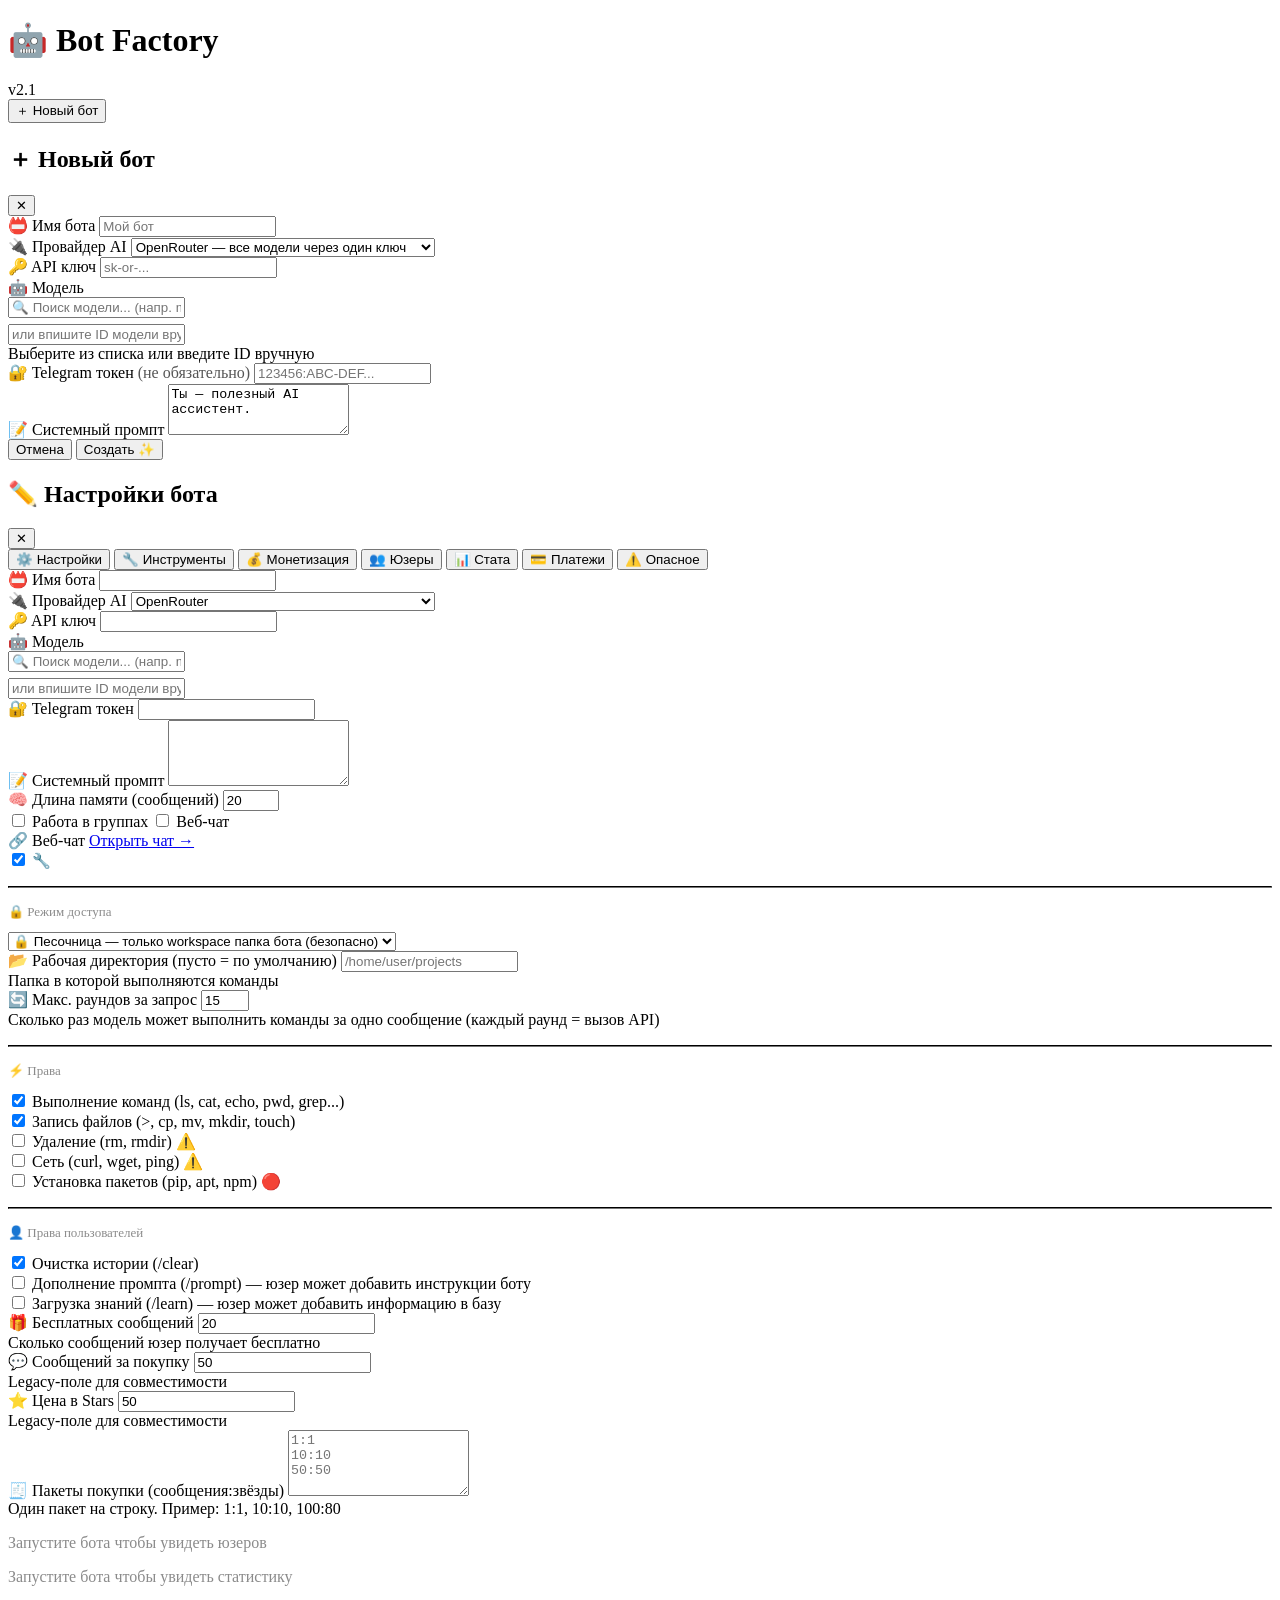
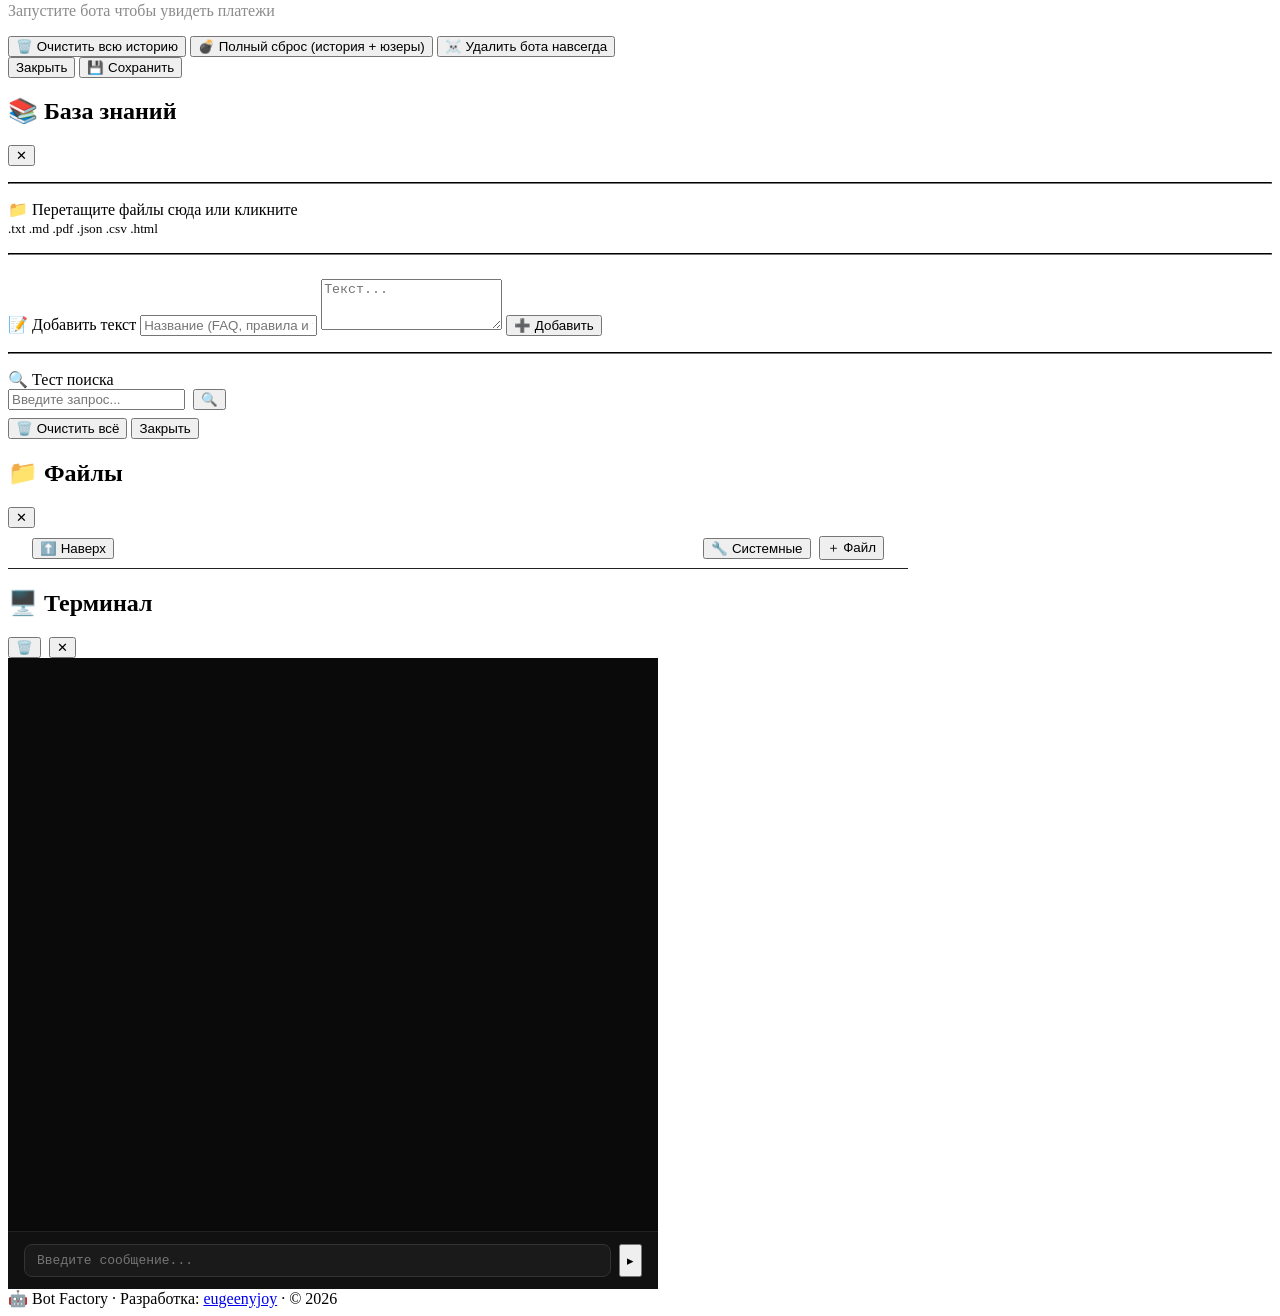
==== commit d305ed17: "add configurable purchase tiers and improve telegram session handling" ====
--- a/web/index.html
+++ b/web/index.html
@@ -307,10 +307,17 @@
             <div class="form-group">
                 <label>💬 Сообщений за покупку</label>
                 <input type="number" id="editMsgPerPurchase" min="1" value="50">
+                <div class="form-hint">Legacy-поле для совместимости</div>
             </div>
             <div class="form-group">
                 <label>⭐ Цена в Stars</label>
                 <input type="number" id="editStarsPrice" min="1" value="50">
+                <div class="form-hint">Legacy-поле для совместимости</div>
+            </div>
+            <div class="form-group">
+                <label>🧾 Пакеты покупки (сообщения:звёзды)</label>
+                <textarea id="editPurchaseOptions" rows="4" placeholder="1:1&#10;10:10&#10;50:50"></textarea>
+                <div class="form-hint">Один пакет на строку. Пример: 1:1, 10:10, 100:80</div>
             </div>
         </div>
 
@@ -491,4 +498,4 @@
 <script src="/static/app.js"></script>
 
 </body>
-</html>+</html>
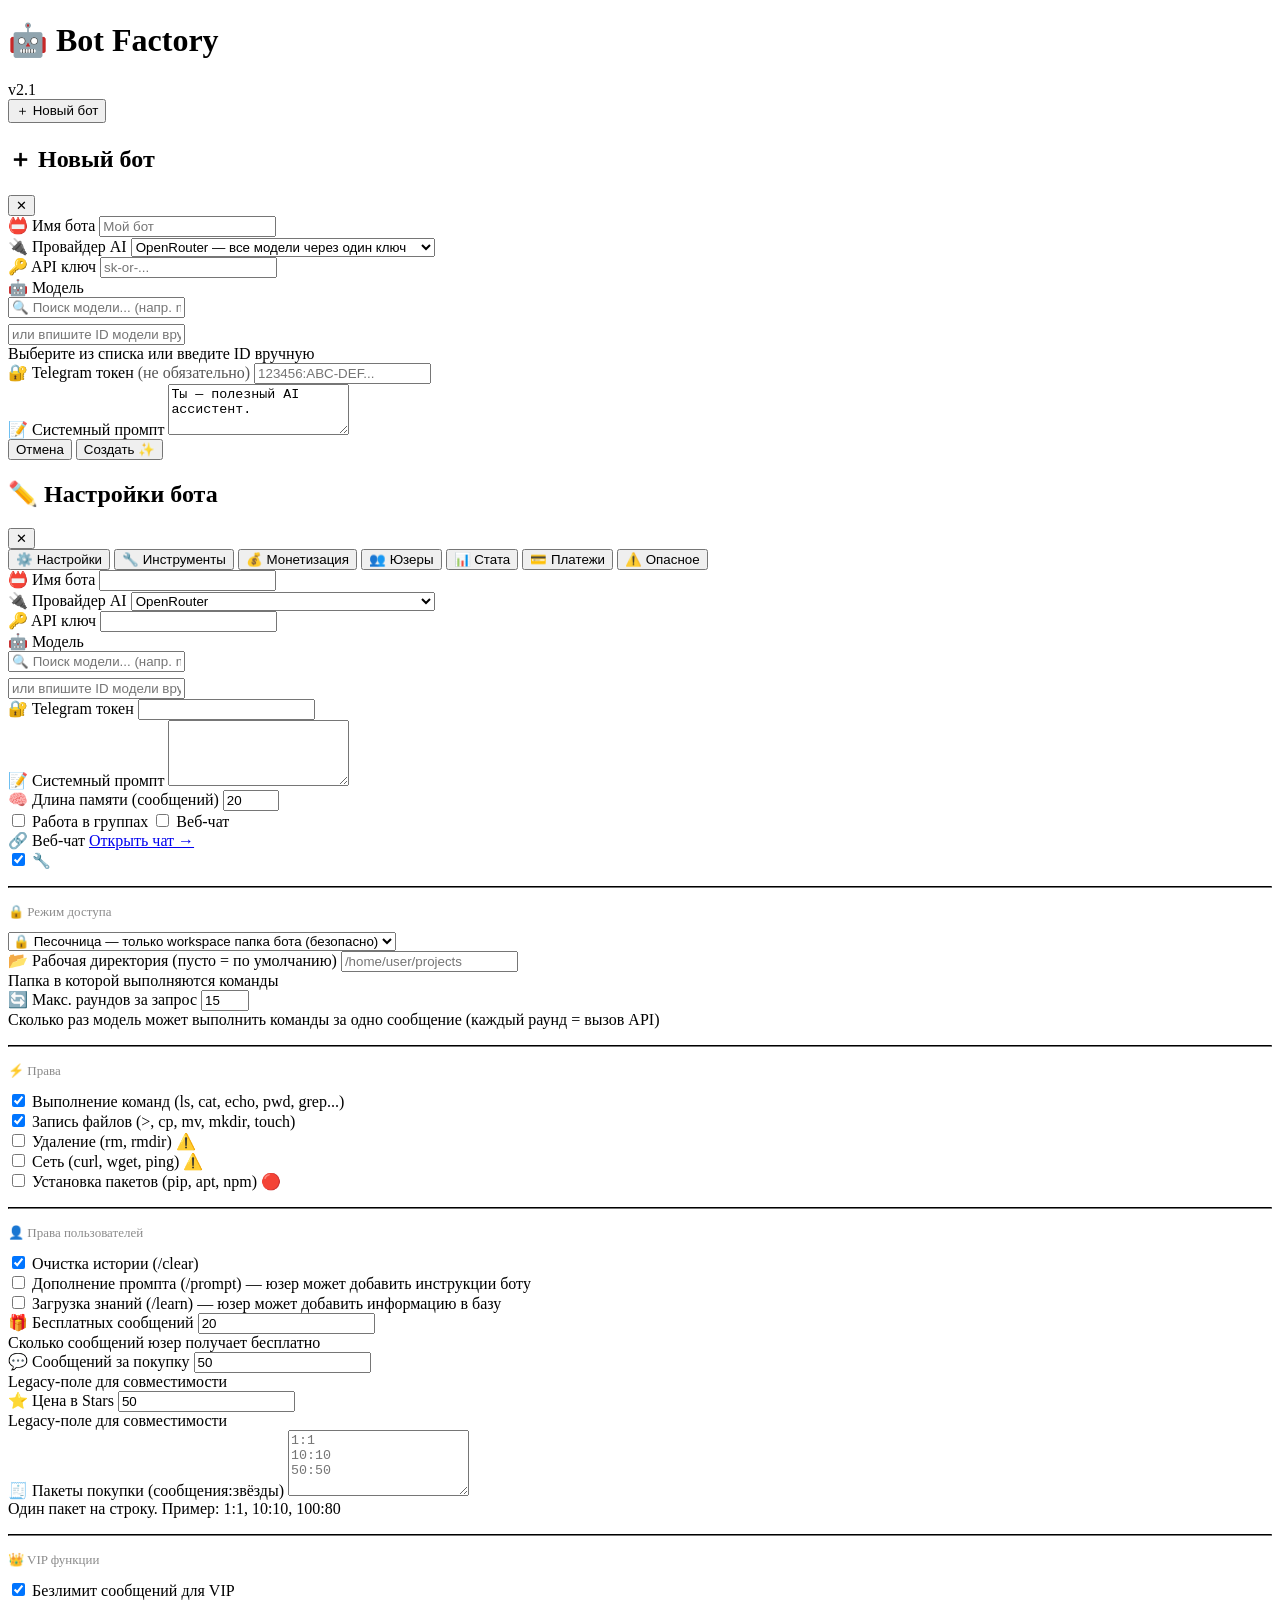
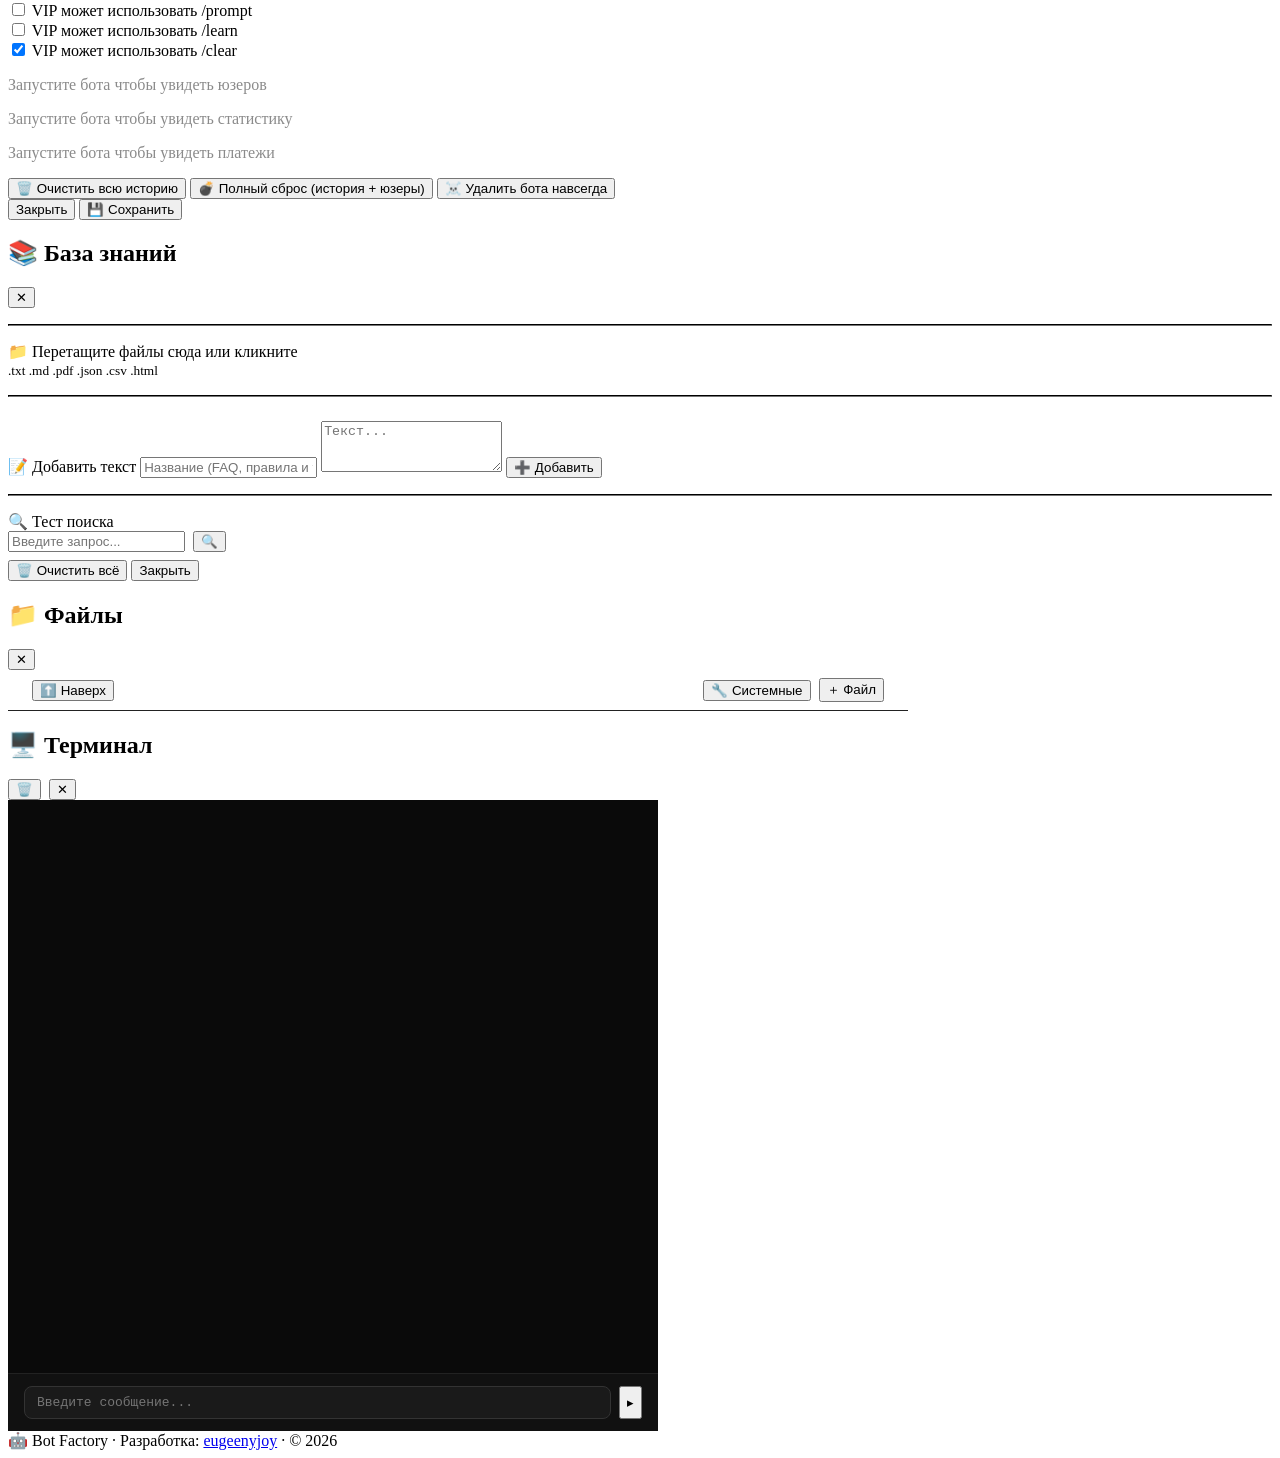
==== commit 3679eea6: "Fix: Replace aiogram with python-telegram-bot and improve deployment - Replace aiogram with python-t" ====
--- a/web/index.html
+++ b/web/index.html
@@ -318,6 +318,38 @@
                 <label>🧾 Пакеты покупки (сообщения:звёзды)</label>
                 <textarea id="editPurchaseOptions" rows="4" placeholder="1:1&#10;10:10&#10;50:50"></textarea>
                 <div class="form-hint">Один пакет на строку. Пример: 1:1, 10:10, 100:80</div>
+            </div>
+
+            <hr style="border-color:#222; margin:16px 0;">
+            <p style="color:#8b8b8b; font-size:13px; margin-bottom:12px;">👑 VIP функции</p>
+
+            <div class="tool-row">
+                <label class="toggle-label">
+                    <input type="checkbox" id="vip_unlimited_messages" checked>
+                    <span class="toggle-slider"></span>
+                    Безлимит сообщений для VIP
+                </label>
+            </div>
+            <div class="tool-row">
+                <label class="toggle-label">
+                    <input type="checkbox" id="vip_can_add_prompt">
+                    <span class="toggle-slider"></span>
+                    VIP может использовать /prompt
+                </label>
+            </div>
+            <div class="tool-row">
+                <label class="toggle-label">
+                    <input type="checkbox" id="vip_can_add_knowledge">
+                    <span class="toggle-slider"></span>
+                    VIP может использовать /learn
+                </label>
+            </div>
+            <div class="tool-row">
+                <label class="toggle-label">
+                    <input type="checkbox" id="vip_can_clear_history" checked>
+                    <span class="toggle-slider"></span>
+                    VIP может использовать /clear
+                </label>
             </div>
         </div>
 
